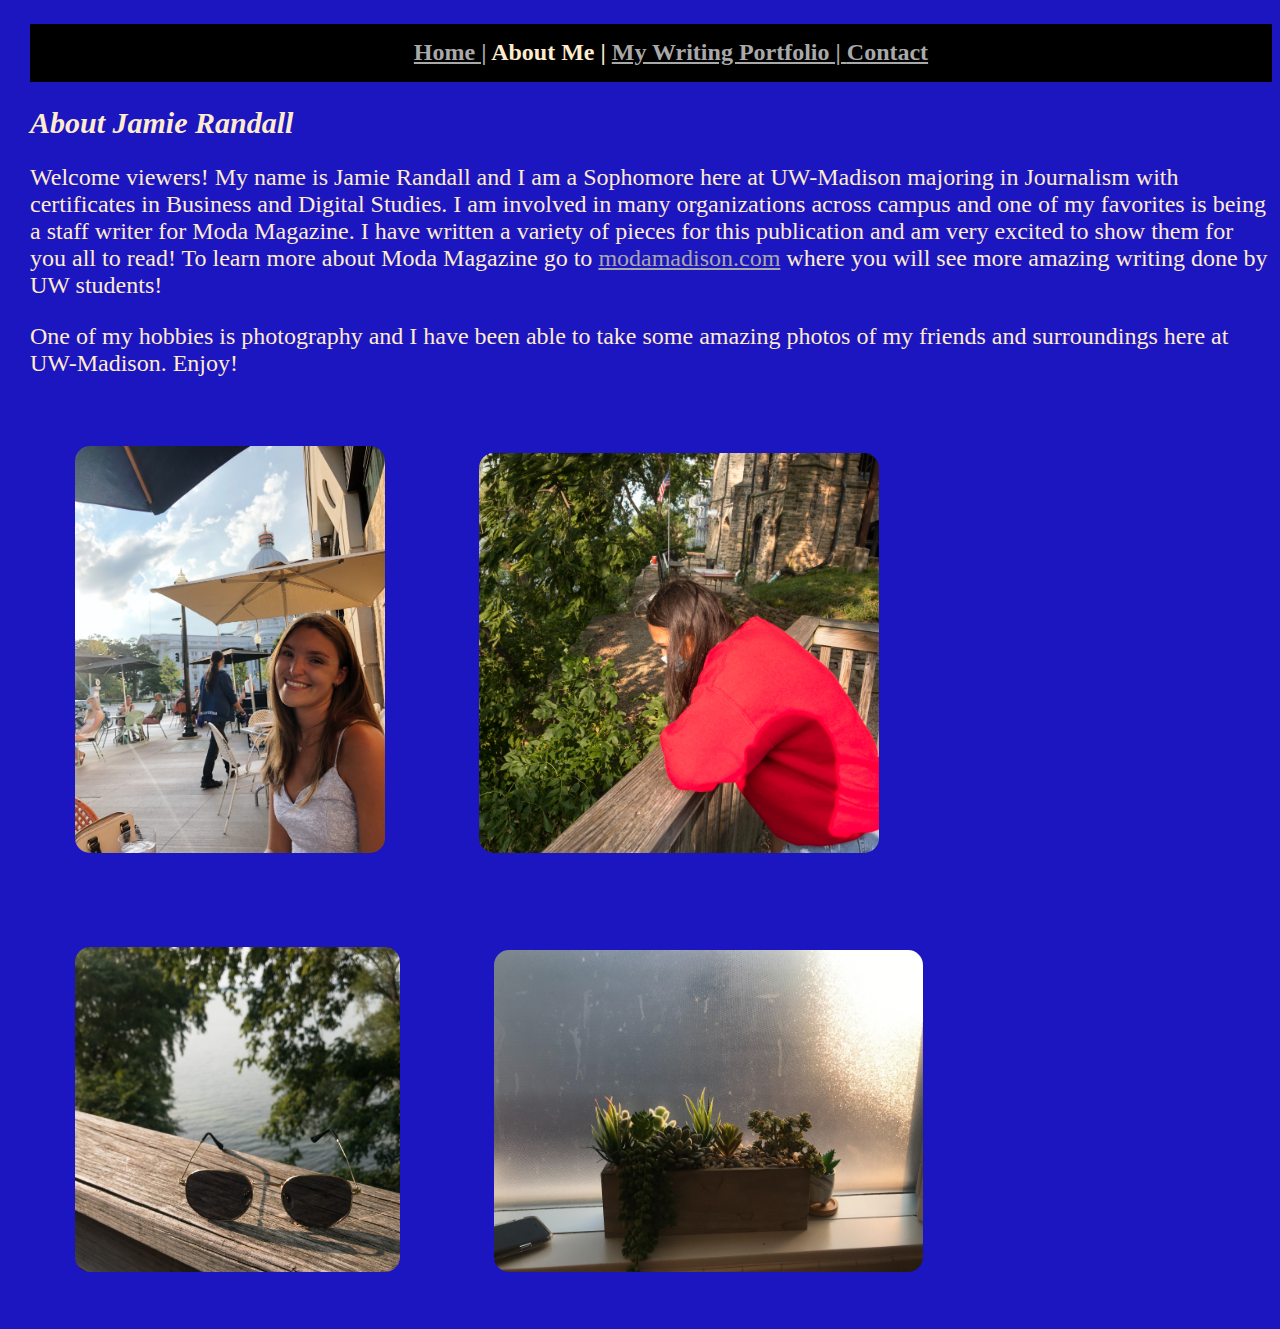
==== about.html @ 6e3423c1 "Update about.html" ====
<!doctype html>
<html>
<head>
<meta charset="UTF-8">
<title>About Me
	</title>
	
<link rel="stylesheet" type="text/CSS" 
		href="style.css">				
</head>


<body>
	<h1> 
	</h1>

	<h2> 
		<nav>
			 <ul> <a href ="index.html">Home |</a>
			 About Me |
				<a href="writingportfolio.html">My Writing Portfolio | </a>
				<a href="Contact.html">Contact</a>
				</ul> 
		</nav>
			
	</h2> 
	
					 
   <section><header>	<h3> <strong><i>About Jamie Randall</i> </strong></h3>			
	<p> Welcome viewers! My name is Jamie Randall and I am a Sophomore here at UW-Madison majoring in Journalism with certificates in Business and Digital Studies. I am involved in many organizations across campus and one of my favorites is being a staff writer for Moda Magazine. I have written a variety of pieces for this publication and am very excited to show them for you all to read!
	To learn more about Moda Magazine go to <a href="http://modamadison.com/"> modamadison.com</a> where you will see more amazing writing done by UW students!</p> 
<p> One of my hobbies is photography and I have been able to take some amazing photos of my friends and surroundings here at UW-Madison. Enjoy!

	</p> </header> </section>

	<img src="jamie.jpg" class="note" alt="me" title="Jamie" Width= "310" length="200"/>
	
	<img src="morgana.jpg" class="note" alt="friends" title="morgana" width="400" length="400"/>
	
	<img src="sunglasses.jpg" class="note" alt="sunglasses" title="sunglasses" width="325" length="385"/>
	
	<img src="plants.jpg" class="note" alt="plants" title="plant" width="429" length="380"/>
	

</body>
</html>
---- style.css ----
@charset "UTF-8";
/* CSS Document */


body{color:blanchedalmond;
	background-color:#1C16C0;
	font-size: 30;
	margin-left:30px;
}


h1{color: blanchedalmond;
font-size: 28px;
	font-family:adamina, Arial, serif;
	}

note{
	float:inherit right; 
	margin: 30px;
	padding:10 px;
	border-radius: 25px;

}

h2{background-color:black;
 font-family:adamina, Arial, sans-seriff;}
}

.figcaption{
background-color: black;
font-size: 27px;}


 

.note{
	float:inherit right; 
	margin: 30px;
	padding:15px;
	border-radius: 30px;
}


.html{
	color: blanchedalmond;
}

nav{
	border-top:thin;
	border-bottom:thin;
	font-size: 34;
	font-family: adamina;
	line-height:2.4em;
	text-align: center;
	margin:auto;
}

h3{
	font-size: 40;
	border-top:thin;
	border-bottom:thin;
}



i{
font-size: 30px;}

p{ 
font-size: 24px;
color: blanchedalmond;
font-family: sans-seriff;
}

a:link, a:visited {
color: darkgrey;
text-decoration: underline;	
}
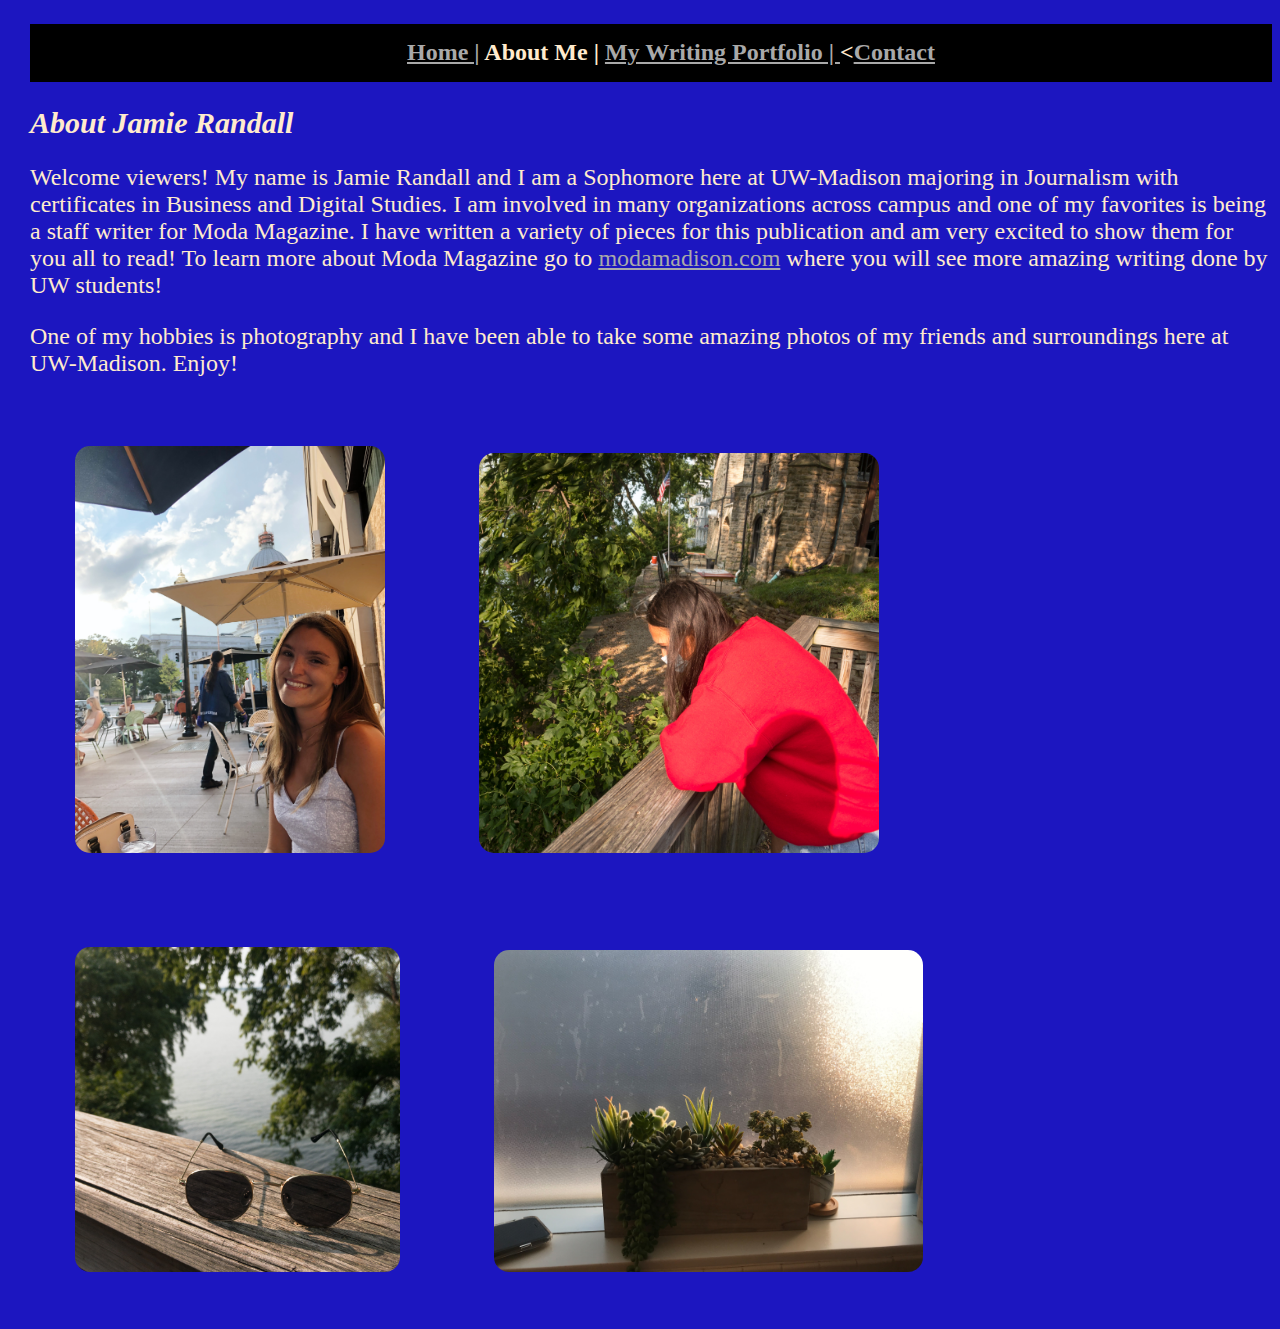
==== commit 384f9d71: "Update about.html" ====
--- a/about.html
+++ b/about.html
@@ -19,7 +19,7 @@
 			 <ul> <a href ="index.html">Home |</a>
 			 About Me |
 				<a href="writingportfolio.html">My Writing Portfolio | </a>
-				<a href="Contact.html">Contact</a>
+				<<a href="contact.html">Contact</a>
 				</ul> 
 		</nav>
 			
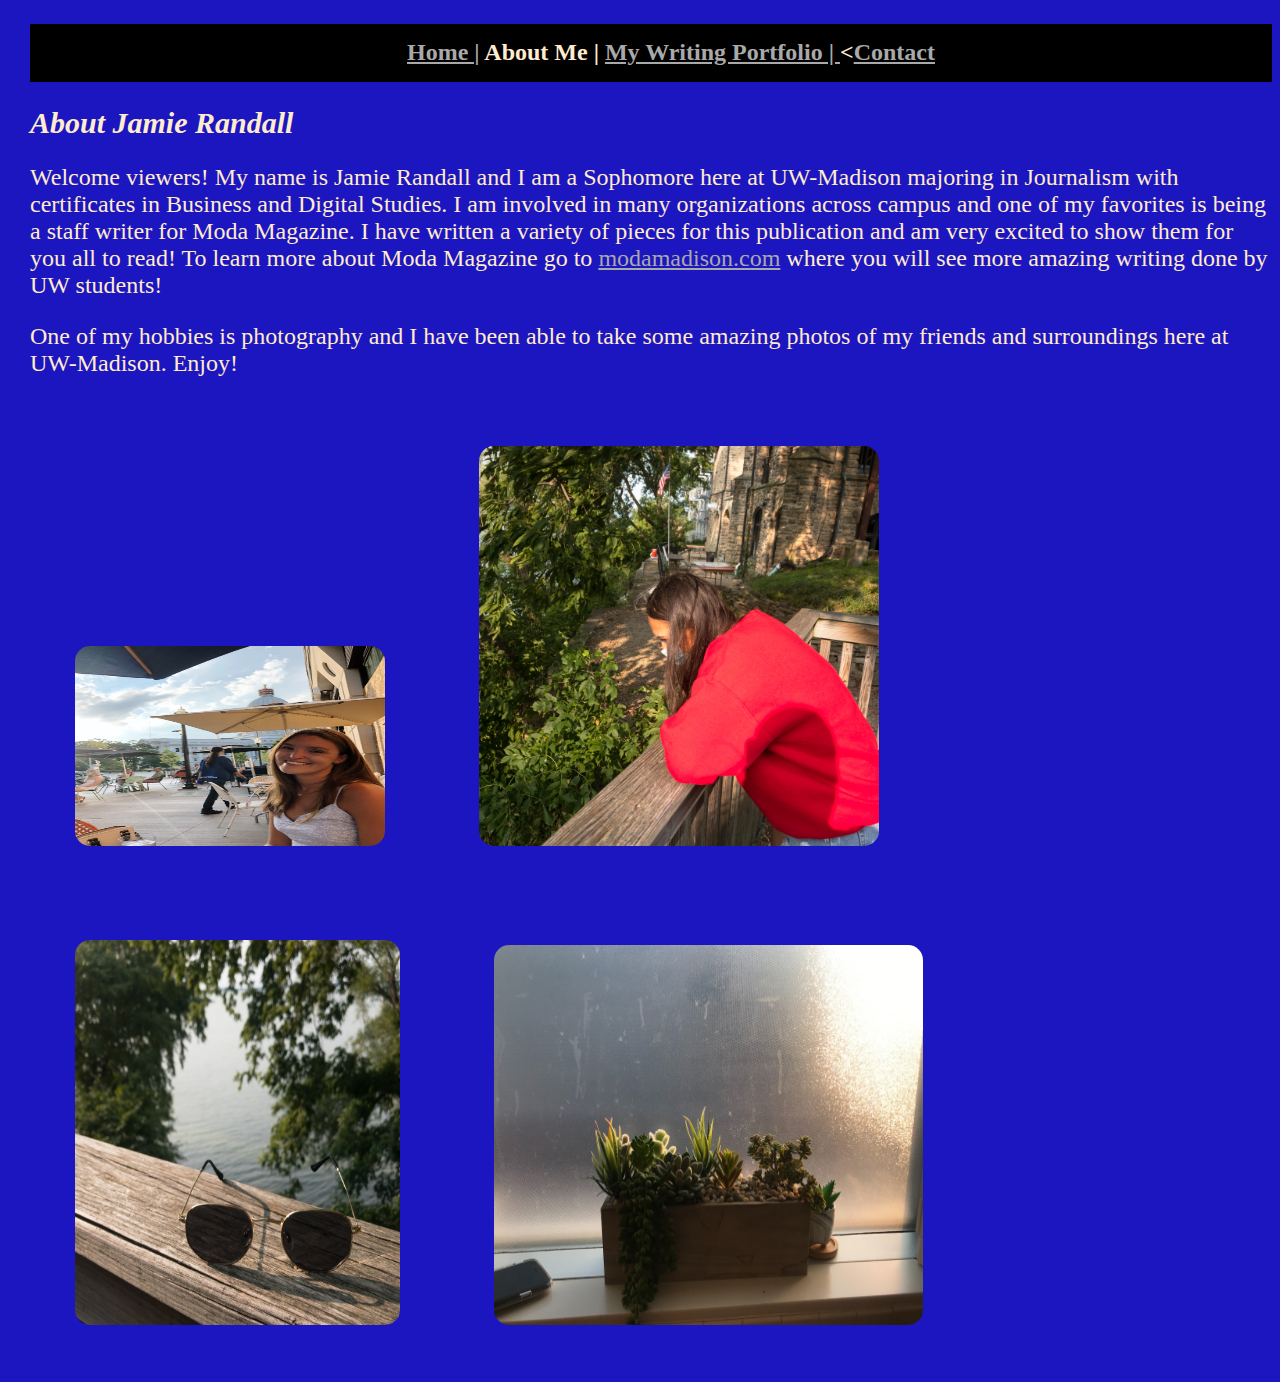
==== commit 9dff200f: "Update about.html" ====
--- a/about.html
+++ b/about.html
@@ -33,13 +33,13 @@
 
 	</p> </header> </section>
 
-	<img src="jamie.jpg" class="note" alt="me" title="Jamie" Width= "310" length="200"/>
+	<img src="jamie.jpg" class="note" alt="me" title="Jamie" Width= "310" height="200"/>
 	
-	<img src="morgana.jpg" class="note" alt="friends" title="morgana" width="400" length="400"/>
+	<img src="morgana.jpg" class="note" alt="friends" title="morgana" width="400" height="400"/>
 	
-	<img src="sunglasses.jpg" class="note" alt="sunglasses" title="sunglasses" width="325" length="385"/>
+	<img src="sunglasses.jpg" class="note" alt="sunglasses" title="sunglasses" width="325" height="385"/>
 	
-	<img src="plants.jpg" class="note" alt="plants" title="plant" width="429" length="380"/>
+	<img src="plants.jpg" class="note" alt="plants" title="plant" width="429" height="380"/>
 	
 
 </body>
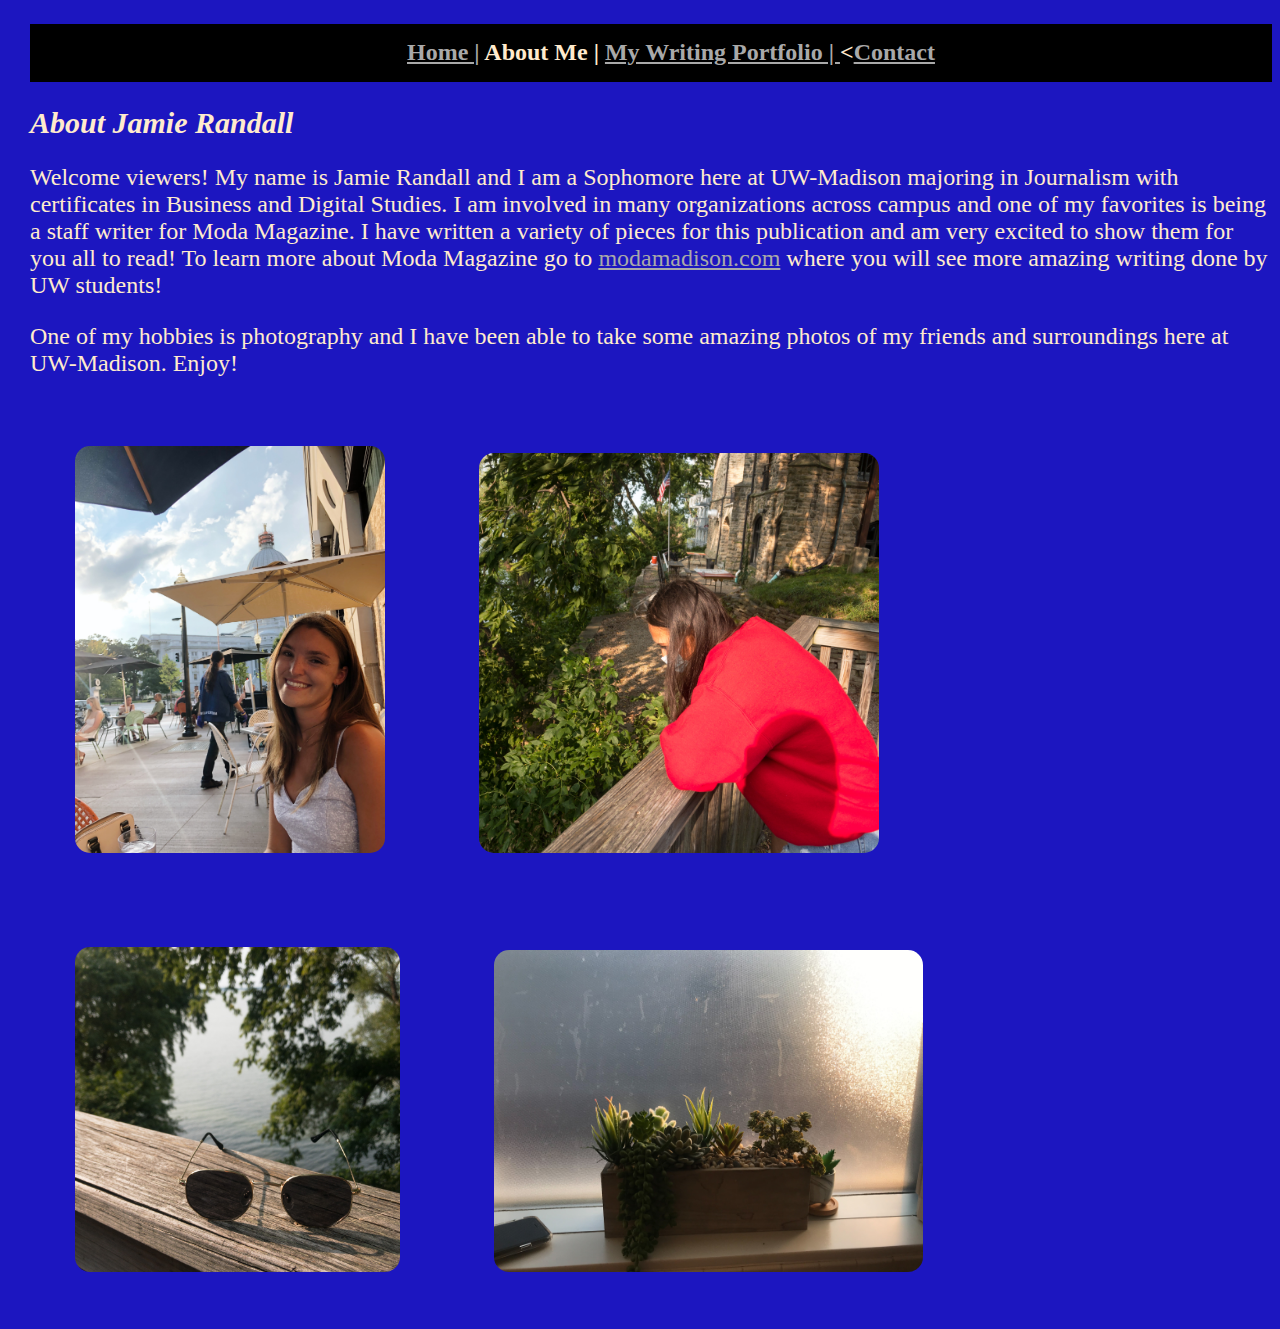
==== commit 5f4304d8: "Update about.html" ====
--- a/about.html
+++ b/about.html
@@ -33,13 +33,13 @@
 
 	</p> </header> </section>
 
-	<img src="jamie.jpg" class="note" alt="me" title="Jamie" Width= "310" height="200"/>
+	<img src="jamie.jpg" class="note" alt="me" title="Jamie" Width= "310" length="200"/>
 	
-	<img src="morgana.jpg" class="note" alt="friends" title="morgana" width="400" height="400"/>
+	<img src="morgana.jpg" class="note" alt="friends" title="morgana" width="400" length="400"/>
 	
-	<img src="sunglasses.jpg" class="note" alt="sunglasses" title="sunglasses" width="325" height="385"/>
+	<img src="sunglasses.jpg" class="note" alt="sunglasses" title="sunglasses" width="325" length="385"/>
 	
-	<img src="plants.jpg" class="note" alt="plants" title="plant" width="429" height="380"/>
+	<img src="plants.jpg" class="note" alt="plants" title="plant" width="429" length="380"/>
 	
 
 </body>
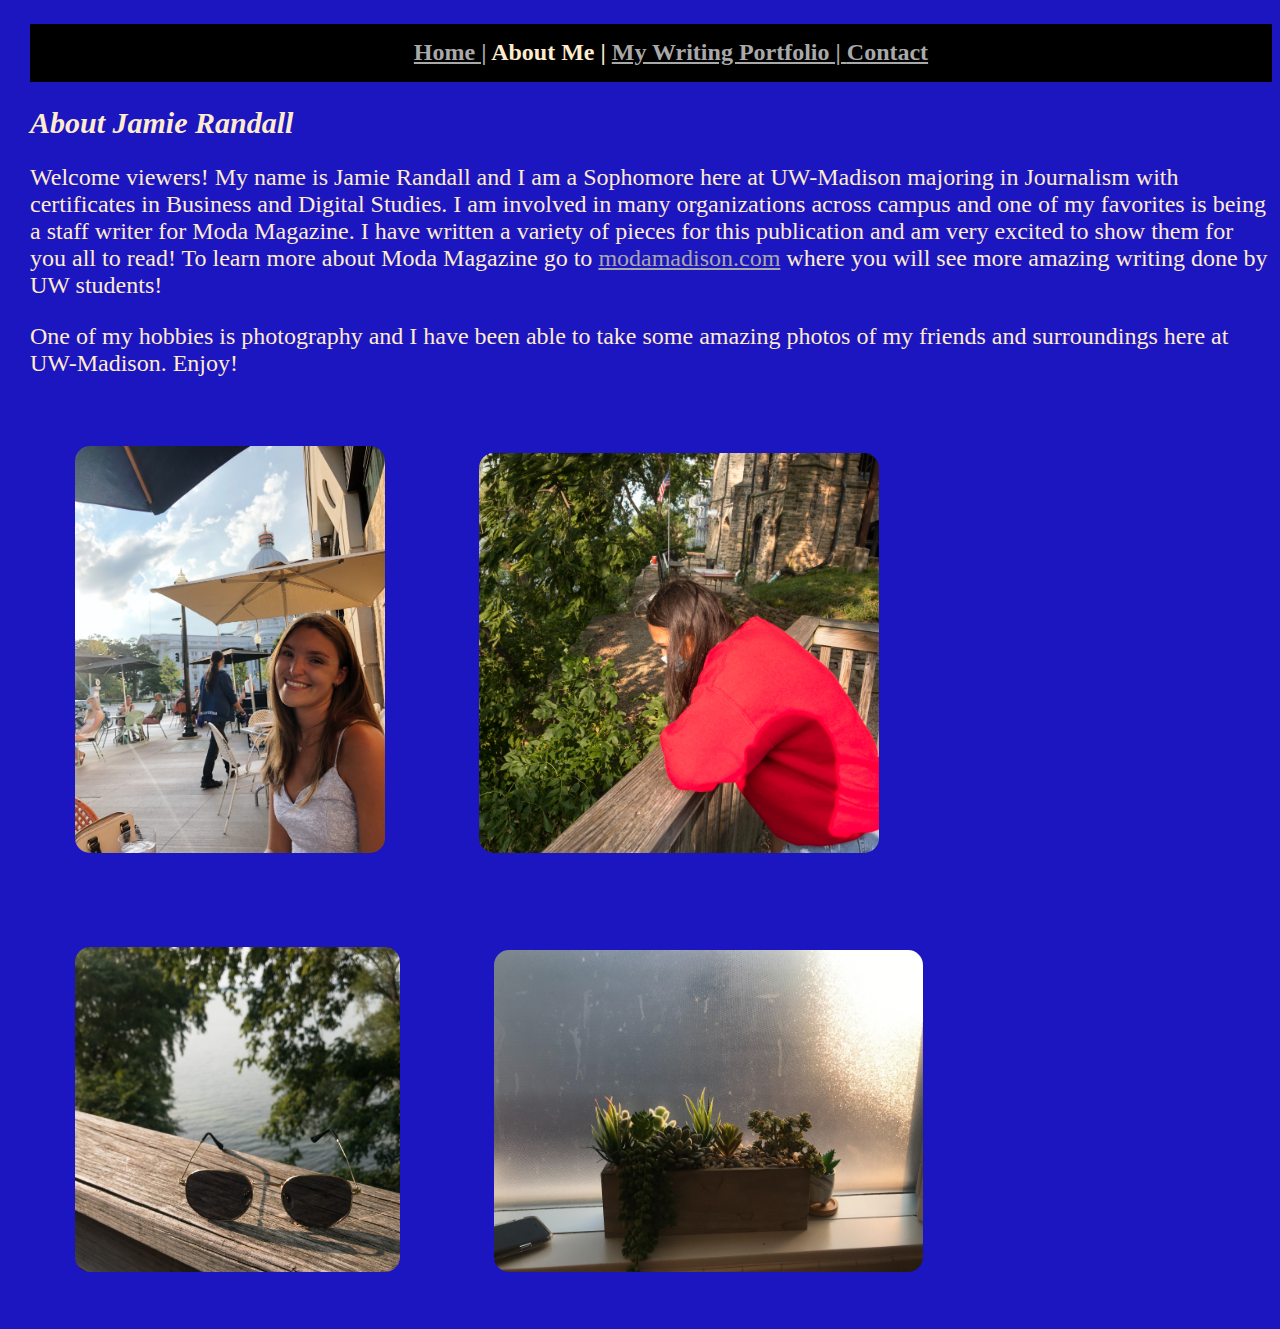
==== commit 4ad8e3ed: "Update about.html" ====
--- a/about.html
+++ b/about.html
@@ -19,7 +19,7 @@
 			 <ul> <a href ="index.html">Home |</a>
 			 About Me |
 				<a href="writingportfolio.html">My Writing Portfolio | </a>
-				<<a href="contact.html">Contact</a>
+				<a href="contact.html">Contact </a>
 				</ul> 
 		</nav>
 			
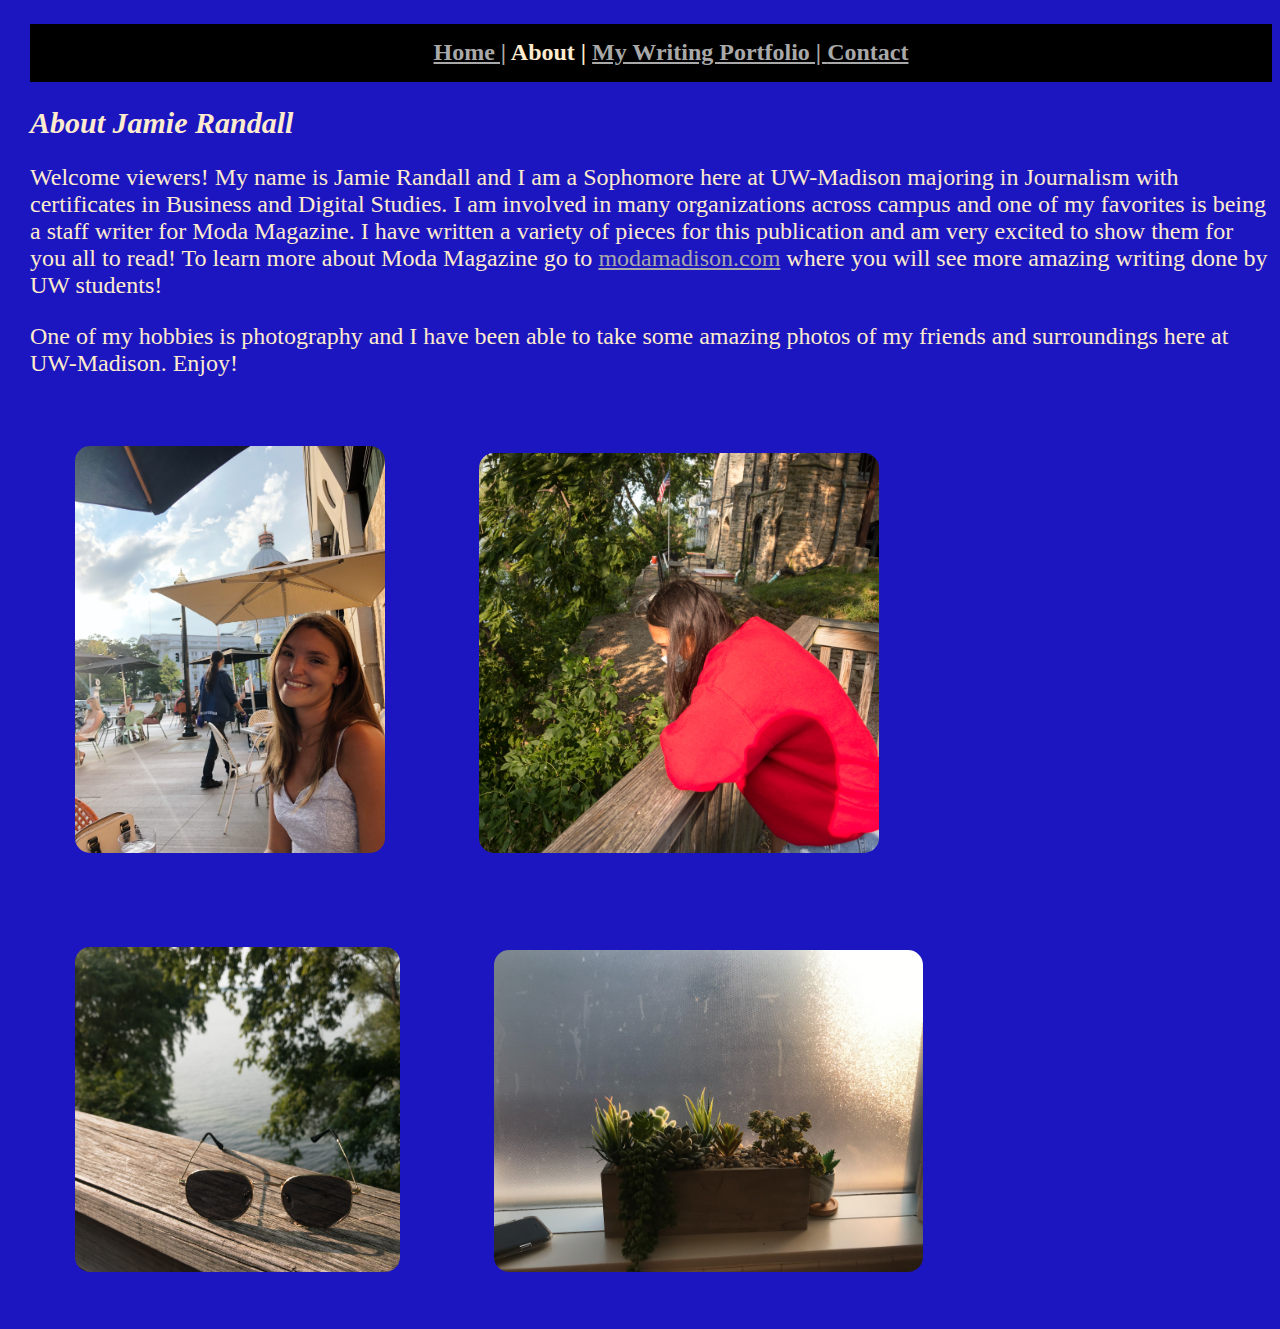
==== commit dbf7c0a5: "Update about.html" ====
--- a/about.html
+++ b/about.html
@@ -17,7 +17,7 @@
 	<h2> 
 		<nav>
 			 <ul> <a href ="index.html">Home |</a>
-			 About Me |
+			 About |
 				<a href="writingportfolio.html">My Writing Portfolio | </a>
 				<a href="contact.html">Contact </a>
 				</ul> 
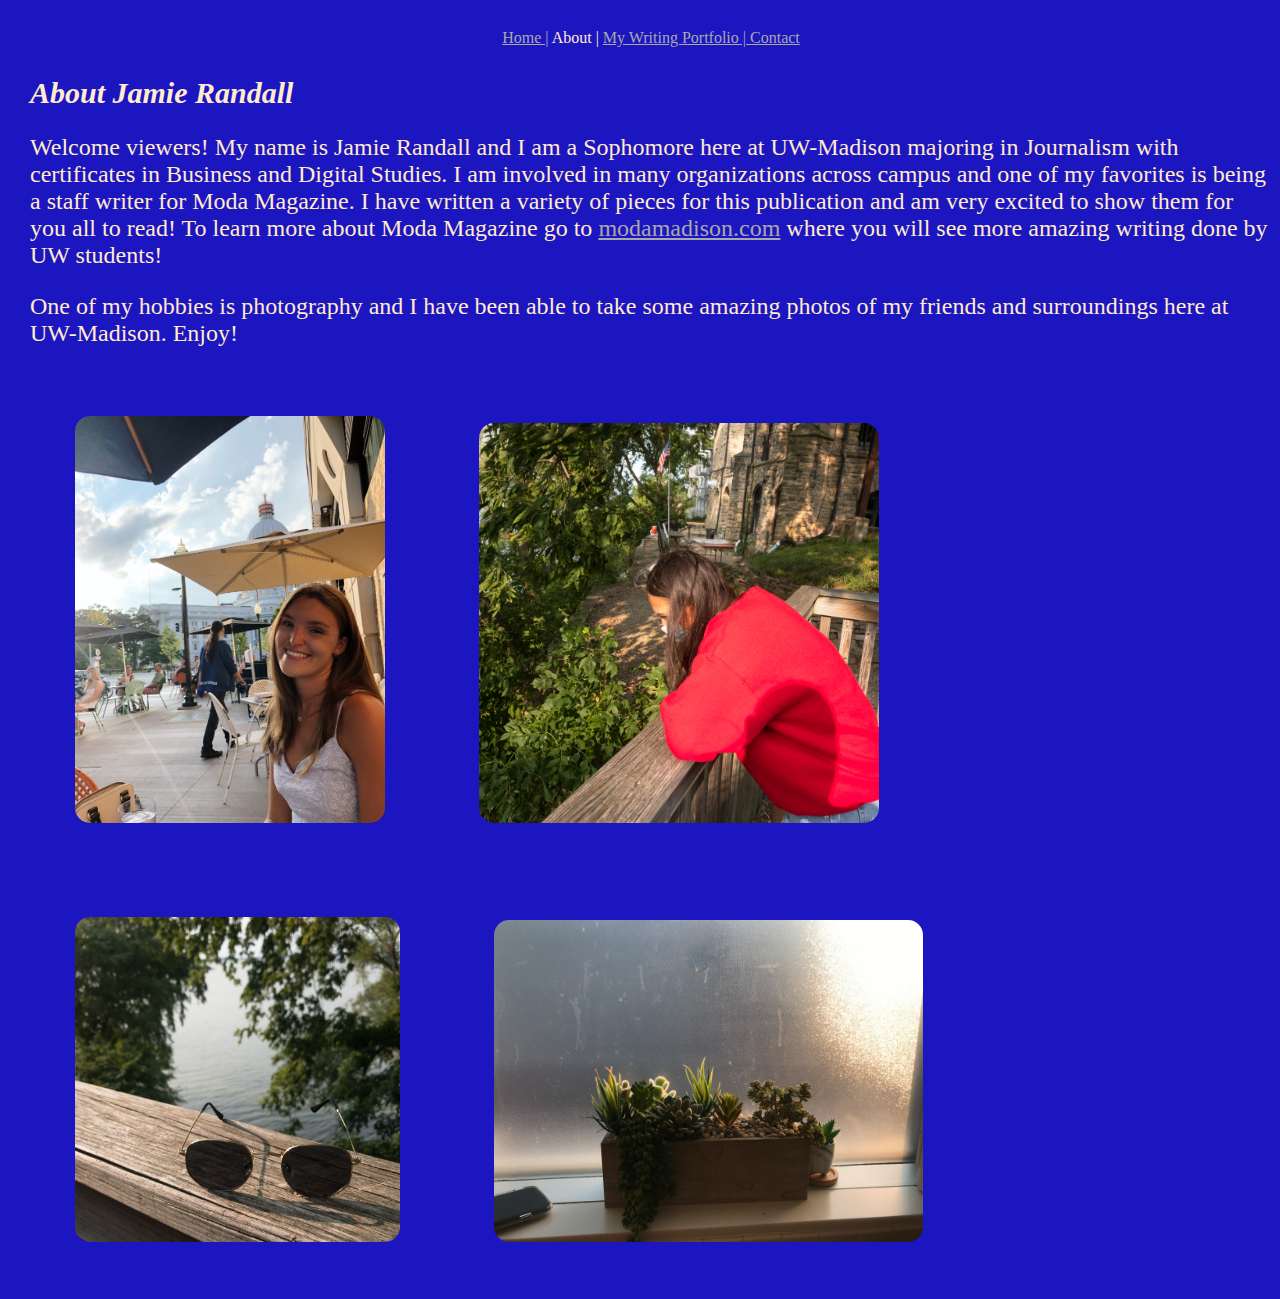
==== commit d01a71ed: "Update about.html" ====
--- a/about.html
+++ b/about.html
@@ -14,16 +14,16 @@
 	<h1> 
 	</h1>
 
-	<h2> 
+	
 		<nav>
-			 <ul> <a href ="index.html">Home |</a>
+			  <a href ="index.html">Home |</a>
 			 About |
 				<a href="writingportfolio.html">My Writing Portfolio | </a>
 				<a href="contact.html">Contact </a>
-				</ul> 
+				
 		</nav>
 			
-	</h2> 
+	
 	
 					 
    <section><header>	<h3> <strong><i>About Jamie Randall</i> </strong></h3>			
--- a/style.css
+++ b/style.css
@@ -17,7 +17,7 @@
 note{
 	float:inherit right; 
 	margin: 30px;
-	padding:10 px;
+	padding:10px;
 	border-radius: 25px;
 
 }
@@ -26,9 +26,9 @@
  font-family:adamina, Arial, sans-seriff;}
 }
 
-.figcaption{
+figcaption{
 background-color: black;
-font-size: 27px;}
+font-size: 29px;}
 
 
  
@@ -53,6 +53,7 @@
 	line-height:2.4em;
 	text-align: center;
 	margin:auto;
+
 }
 
 h3{
